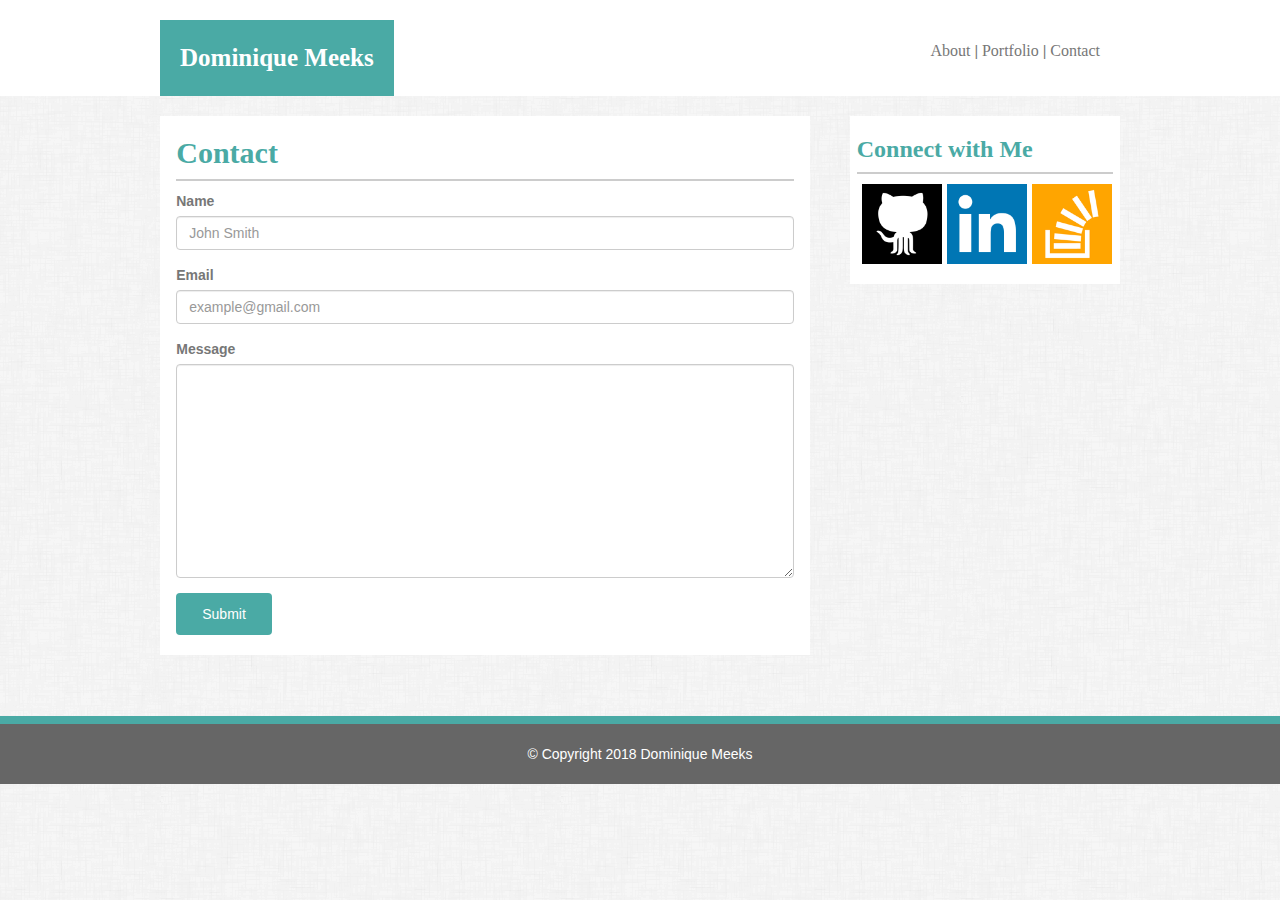
==== contact.html @ 059d9799 "Contact.html complete. Index.html still needs bio. Portfolio.html is bare bones" ====
<!DOCTYPE html>
<html lang="en">
<head>
    <meta charset="UTF-8">
    <meta name="viewport" content="width=device-width, initial-scale=1.0">
    <meta http-equiv="X-UA-Compatible" content="ie=edge">
    <title>My Portfolio</title>
    <link rel="stylesheet" href="https://maxcdn.bootstrapcdn.com/bootstrap/3.3.7/css/bootstrap.min.css">
  <link href='https://fonts.googleapis.com/css?family=Montserrat|Roboto+Slab|Yellowtail' rel='stylesheet' type='text/css'>
    <link rel="stylesheet" href="assets/css/style.css">
</head>
<body>
    <header class="clearfix">
        <div class="headerContent">
            <div class="nameTab">
                Dominique Meeks
            </div>
            <section class="navLinkHolder">    
                <a class="navLink" href="index.html">About</a>  |  
                <a class="navLink" href="portfolio.html">Portfolio</a>  |  
                <a class="navLink" href="#">Contact</a> 
            </section>
        </div>        
    </header> 
    <div class="mainContent">
        <div class="aboutMe">            
            <div class="contentHolder">
                <h2 class="title">Contact</h2>
                <form>
                    <div class="form-group">
                        <label for="name">Name</label>
                        <input type="text" class="form-control" id="name" placeholder="John Smith">
                    </div> 
                    <div class="form-group">
                        <label for="email">Email</label>
                        <input type="email" class="form-control" id="email" placeholder="example@gmail.com">
                    </div>
                    <div class="form-group">
                        <label for="message">Message</label>
                        <textarea class="form-control" rows="10" id="message"></textarea>
                    </div>
                    <button type="button" class="btn formBtn">Submit</button>
                </form>
            </div>
        </div>
        <div class="sideBar">
            <div class="contentHolder">
                <h3 class="title">Connect with Me</h3>
                <div class="clearfix">
                    <a href="https://github.com/dmeeks91" target="blank">
                        <img class="logo" src="assets/images/github.png"/>
                    </a>
                    <a href="https://www.linkedin.com/in/dominique-meeks-43611673" target="blank">
                        <img class="logo" src="assets/images/linkedin.png"/>
                    </a>
                    <a href="#">
                        <img class="logo" src="assets/images/stackoverflow.png"/>
                    </a>                       
                </div>
            </div>  
        </div>
    </div>
    <footer>
        © Copyright 2018 Dominique Meeks
    </footer>
<script src="https://code.jquery.com/jquery-3.2.1.slim.min.js" integrity="sha384-KJ3o2DKtIkvYIK3UENzmM7KCkRr/rE9/Qpg6aAZGJwFDMVNA/GpGFF93hXpG5KkN" crossorigin="anonymous"></script>
<script src="https://cdnjs.cloudflare.com/ajax/libs/popper.js/1.12.9/umd/popper.min.js" integrity="sha384-ApNbgh9B+Y1QKtv3Rn7W3mgPxhU9K/ScQsAP7hUibX39j7fakFPskvXusvfa0b4Q" crossorigin="anonymous"></script>
<script src="https://maxcdn.bootstrapcdn.com/bootstrap/4.0.0-beta.3/js/bootstrap.min.js" integrity="sha384-a5N7Y/aK3qNeh15eJKGWxsqtnX/wWdSZSKp+81YjTmS15nvnvxKHuzaWwXHDli+4" crossorigin="anonymous"></script>

</body>
</html>
---- assets/css/style.css ----
body{
    background-image: url("../images/background.png");
    color: #777777;
    font-family: 'Arial', 'Helvetica Neue', Helvetica, sans-serif;
}
header {
    padding: 20px 20px 0px 20px;
    margin-bottom: 20px;
    border-color: #ccc;
    background: #fff;
  }

.headerContent{
    width: 960px;
    margin: auto;
}

.nameTab{
    background-color: #4aaaa5; 
    color: #fff;
    font-family: 'Georgia', Times, Times New Roman, serif;
    font-size: 25px;
    font-weight: bold;
    padding: 20px;
    float: left;
}

.navLinkHolder{
    float: right;
    padding: 20px;
    
}
.navLink{
    color: #777;
    font-size: 16px;
    font-family: 'Georgia', Times, Times New Roman, serif;

}

.mainContent{
    width: 960px;
    min-height: 600px;
    margin: auto;
}

.aboutMe{
    float: left;
    width: 650px;
    background-color: #fff;
}

.contentHolder{
    width: 95%;
    margin: auto;
    padding-bottom: 20px;
}
.logo{
    width: 80px;
    float: left;
    margin-left: 5px;
    /* display: block;
    margin-left: auto;
    margin-right: auto; */
 }
 
.title{
    color: #4aaaa5;
    font-weight: bold;
    padding-bottom: 10px;
    margin-bottom: 10px;
    font-family: 'Georgia', Times, Times New Roman, serif;
    border-bottom: 2px solid #ccc;
}
.sideBar{
    float: right;
    width: 270px;
    background-color: #fff;
}

.formBtn{
    background-color: #4aaaa5;
    color: #fff;
    padding: 10px 25px 10px 25px;
}

footer{
    padding: 20px;
    clear: both;
    background: #666; 
    color: #fff;
    text-align: center;
    border-top: 8px solid #4aaaa5;
}

/* footer::before{
    content: "";
    display: block;
    clear: both;
    background-color: #4aaaa5;
} */
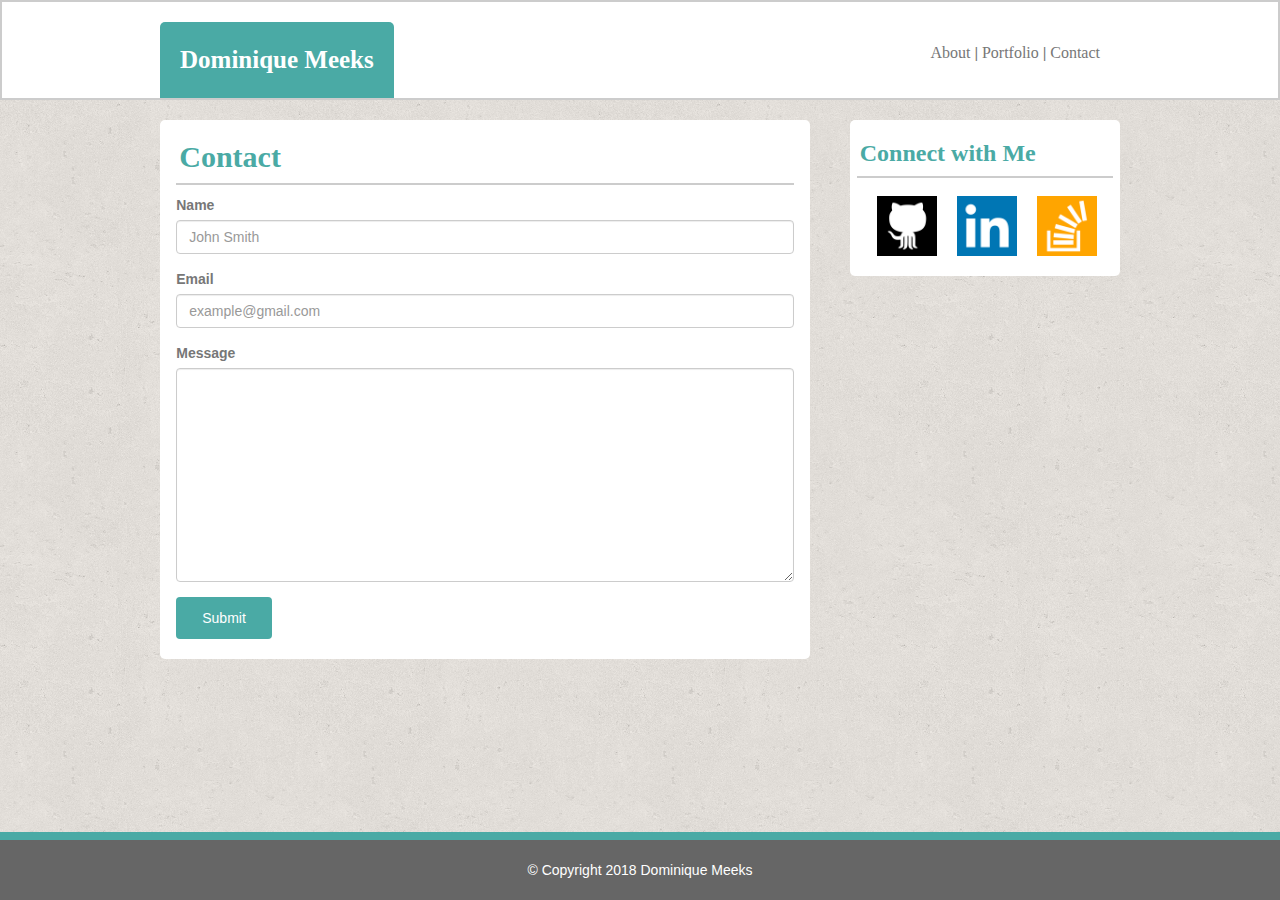
==== commit 9f1832f3: "Include Bio - Final Upload" ====
--- a/contact.html
+++ b/contact.html
@@ -6,7 +6,7 @@
     <meta http-equiv="X-UA-Compatible" content="ie=edge">
     <title>My Portfolio</title>
     <link rel="stylesheet" href="https://maxcdn.bootstrapcdn.com/bootstrap/3.3.7/css/bootstrap.min.css">
-  <link href='https://fonts.googleapis.com/css?family=Montserrat|Roboto+Slab|Yellowtail' rel='stylesheet' type='text/css'>
+    <link href='https://fonts.googleapis.com/css?family=Montserrat|Roboto+Slab|Yellowtail' rel='stylesheet' type='text/css'>
     <link rel="stylesheet" href="assets/css/style.css">
 </head>
 <body>
@@ -22,8 +22,8 @@
             </section>
         </div>        
     </header> 
-    <div class="mainContent">
-        <div class="aboutMe">            
+    <div class="container mainContent">
+        <div class="mainSection">            
             <div class="contentHolder">
                 <h2 class="title">Contact</h2>
                 <form>
@@ -60,12 +60,11 @@
             </div>  
         </div>
     </div>
-    <footer>
+    <div class="footer">
         © Copyright 2018 Dominique Meeks
-    </footer>
+    </div>
 <script src="https://code.jquery.com/jquery-3.2.1.slim.min.js" integrity="sha384-KJ3o2DKtIkvYIK3UENzmM7KCkRr/rE9/Qpg6aAZGJwFDMVNA/GpGFF93hXpG5KkN" crossorigin="anonymous"></script>
 <script src="https://cdnjs.cloudflare.com/ajax/libs/popper.js/1.12.9/umd/popper.min.js" integrity="sha384-ApNbgh9B+Y1QKtv3Rn7W3mgPxhU9K/ScQsAP7hUibX39j7fakFPskvXusvfa0b4Q" crossorigin="anonymous"></script>
 <script src="https://maxcdn.bootstrapcdn.com/bootstrap/4.0.0-beta.3/js/bootstrap.min.js" integrity="sha384-a5N7Y/aK3qNeh15eJKGWxsqtnX/wWdSZSKp+81YjTmS15nvnvxKHuzaWwXHDli+4" crossorigin="anonymous"></script>
-
 </body>
 </html>--- a/assets/css/style.css
+++ b/assets/css/style.css
@@ -1,5 +1,5 @@
 
-body{
+body{  
     background-image: url("../images/background.png");
     color: #777777;
     font-family: 'Arial', 'Helvetica Neue', Helvetica, sans-serif;
@@ -7,13 +7,25 @@
 header {
     padding: 20px 20px 0px 20px;
     margin-bottom: 20px;
-    border-color: #ccc;
+    border: 2px solid #ccc;
     background: #fff;
   }
-
+.extended{
+    position: relative;
+    margin: 0;
+    padding-bottom: 6rem;
+    min-height: 100%;
+}
 .headerContent{
     width: 960px;
     margin: auto;
+}
+.page{
+    margin: 0 auto;
+}
+.container{
+    padding: 0px;
+    margin: 0px;
 }
 
 .nameTab{
@@ -23,7 +35,29 @@
     font-size: 25px;
     font-weight: bold;
     padding: 20px;
+    border-top-right-radius: 5px;
+    border-top-left-radius: 5px;
     float: left;
+}
+
+.imageRow{
+    clear: both;
+    position: relative;
+}
+
+.imageBanner{
+    background-color: #4aaaa5;
+    color: #fff;
+    margin: 25px;
+    padding: 5px;
+    width: 250px;
+    height: 40px;
+    float: left;
+    position: absolute;
+    text-align: center;
+    font-size: 20px;
+    bottom: 25px;
+    z-index: 50;
 }
 
 .navLinkHolder{
@@ -38,16 +72,18 @@
 
 }
 
-.mainContent{
+.mainContent{    
     width: 960px;
-    min-height: 600px;
     margin: auto;
+    margin-bottom: 50px;
 }
 
-.aboutMe{
+.mainSection{
     float: left;
     width: 650px;
+    margin-left: 0px;
     background-color: #fff;
+    border-radius: 5px;
 }
 
 .contentHolder{
@@ -56,18 +92,39 @@
     padding-bottom: 20px;
 }
 .logo{
-    width: 80px;
+    width: 60px;
     float: left;
-    margin-left: 5px;
-    /* display: block;
-    margin-left: auto;
-    margin-right: auto; */
+    margin-left: 20px;
+    margin-top: 8px;
+ } 
+ p{
+    text-indent: 15px;
+    font-size: 16px;
  }
+.smallMargin{
+    margin: 5px;
+    padding: 10px;
+}
+.prjImage{
+    background-color: #4aaaa5;
+    margin: 25px;
+    padding: 3px;
+    width: 250px;
+    height: 200px;
+    border-radius: 25px;
+}
+.left{
+    float: left;
+}
+.right{
+    float: right;
+}
  
 .title{
     color: #4aaaa5;
     font-weight: bold;
     padding-bottom: 10px;
+    padding-left: 3px;
     margin-bottom: 10px;
     font-family: 'Georgia', Times, Times New Roman, serif;
     border-bottom: 2px solid #ccc;
@@ -76,6 +133,7 @@
     float: right;
     width: 270px;
     background-color: #fff;
+    border-radius: 5px;
 }
 
 .formBtn{
@@ -84,18 +142,15 @@
     padding: 10px 25px 10px 25px;
 }
 
-footer{
+.footer{
+    position: absolute;
+    right: 0;
+    bottom: 0;
+    left: 0;
     padding: 20px;
     clear: both;
     background: #666; 
     color: #fff;
     text-align: center;
     border-top: 8px solid #4aaaa5;
-}
-
-/* footer::before{
-    content: "";
-    display: block;
-    clear: both;
-    background-color: #4aaaa5;
-} */+}